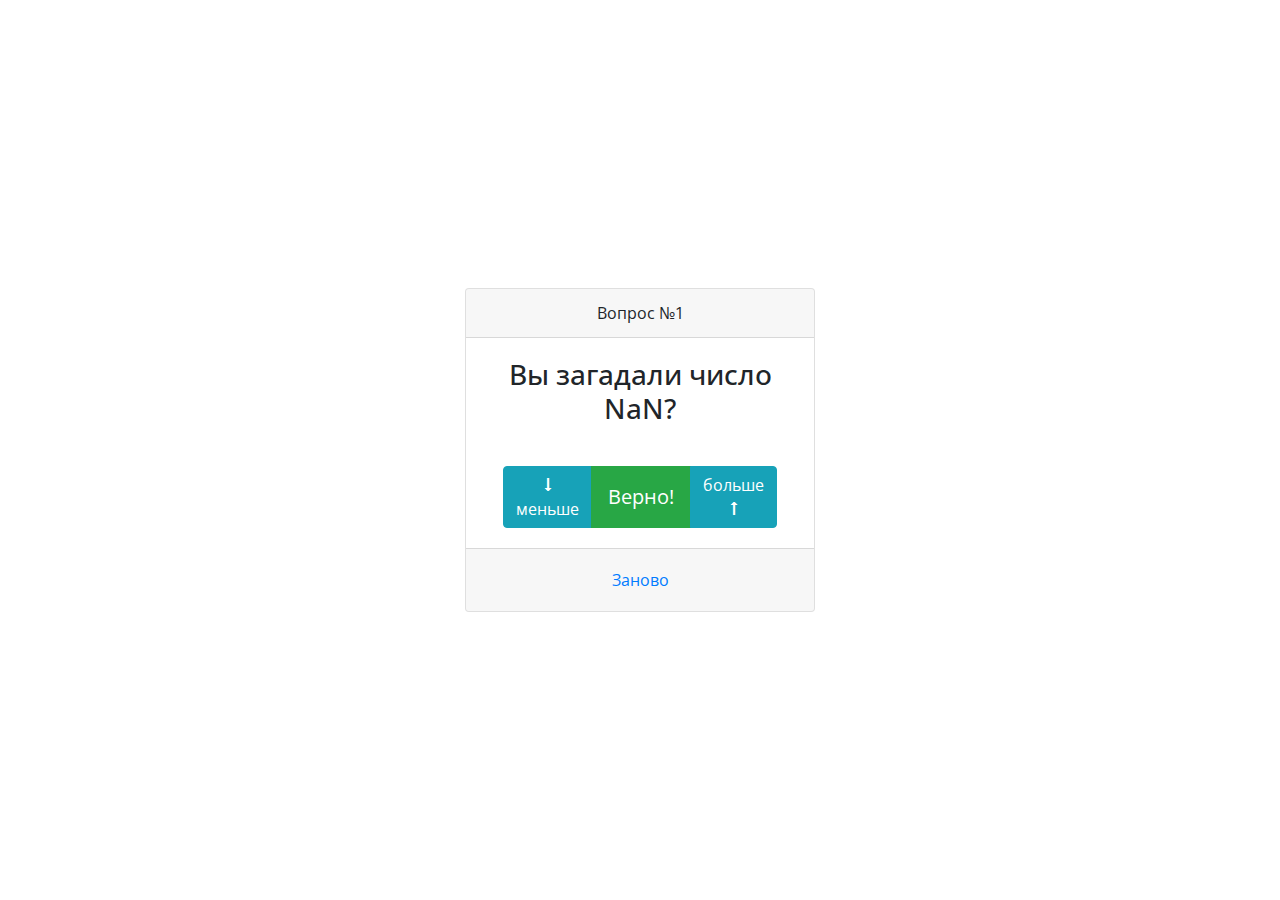
==== bjs/08_if_else/index.html @ 983c70b5 "add example for IF-ELSE" ====
<!DOCTYPE html>
<html lang="en">
<head>
    <meta charset="UTF-8">
    <title>Угадайка</title>
    <link rel="stylesheet" href="https://stackpath.bootstrapcdn.com/bootstrap/4.4.1/css/bootstrap.min.css"
          integrity="sha384-Vkoo8x4CGsO3+Hhxv8T/Q5PaXtkKtu6ug5TOeNV6gBiFeWPGFN9MuhOf23Q9Ifjh" crossorigin="anonymous">
    <link href="https://fonts.googleapis.com/css2?family=Open+Sans" rel="stylesheet">
    <link rel="stylesheet" href="style.css" type="text/css"/>
</head>
<body>
<div class="container">
    <div class="row game-card align-items-center">
        <div class="col col-md-4 offset-md-4">
            <div class="card text-center">
                <div class="card-header">
                    <p class="m-0">Вопрос №<span id="orderNumberField">5</span></p>
                </div>
                <div class="card-body">
                    <div class="row no-gutters">
                        <div class="col">
                            <h3 class="card-title m-0"><span id="answerField">Вы загадали число 5?</span></h3>
                        </div>
                    </div>
                </div>
                <div class="card-body">
                    <div class="btn-group">
                        <button class="btn btn-info" id="btnLess">&#129047;<br>меньше</button>
                        <button class="btn btn-success btn-lg" id="btnEqual">Верно!</button>
                        <button class="btn btn-info" id="btnOver">больше<br>&#129045;</button>
                    </div>
                </div>
                <div class="card-footer">
                    <button class="btn btn-link" id="btnRetry">Заново</button>
                </div>
            </div>
        </div>
    </div>
</div>
<script src="script.js"></script>
</body>
</html>
---- bjs/08_if_else/style.css ----
.game-card {
    height: 100vh;
    font-family: 'Open Sans', monospace;
}
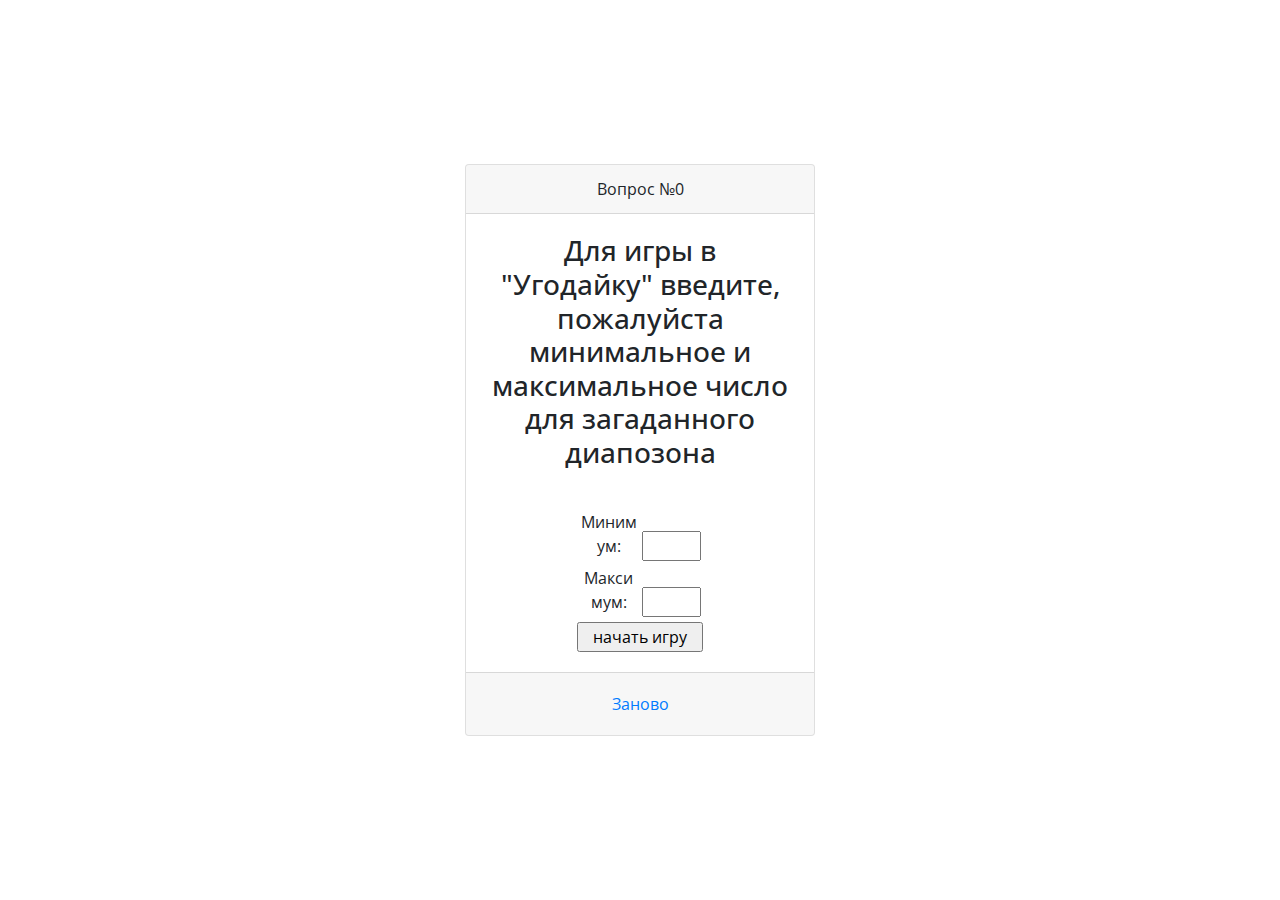
==== commit cd8e69c0: "Выполнено задание по JS-02" ====
--- a/bjs/08_if_else/index.html
+++ b/bjs/08_if_else/index.html
@@ -14,7 +14,7 @@
         <div class="col col-md-4 offset-md-4">
             <div class="card text-center">
                 <div class="card-header">
-                    <p class="m-0">Вопрос №<span id="orderNumberField">5</span></p>
+                    <p class="m-0">Вопрос №<span id="orderNumberField">0</span></p>
                 </div>
                 <div class="card-body">
                     <div class="row no-gutters">
@@ -24,11 +24,25 @@
                     </div>
                 </div>
                 <div class="card-body">
-                    <div class="btn-group">
+
+                    <div class="btn-group collapse show"  id="collapseOutGame">
+                        <form  id="startGame">
+                            <label for="minimumNumber">Минимум: </label>
+                            <input type="number" required min="-999" max="999" id="minimumNumber">
+                            <br>
+                            <label for="maximumNumber">Максимум: </label>
+                            <input type="number" required min="-999" max="999" id="maximumNumber">
+                            <br>
+                            <input type="submit" value="начать игру">
+                        </form>
+                    </div>
+
+                    <div class="btn-group collapse" id="collapseInGame">
                         <button class="btn btn-info" id="btnLess">&#129047;<br>меньше</button>
                         <button class="btn btn-success btn-lg" id="btnEqual">Верно!</button>
                         <button class="btn btn-info" id="btnOver">больше<br>&#129045;</button>
                     </div>
+
                 </div>
                 <div class="card-footer">
                     <button class="btn btn-link" id="btnRetry">Заново</button>
--- a/bjs/08_if_else/style.css
+++ b/bjs/08_if_else/style.css
@@ -1,3 +1,11 @@
+input[type="number"], label {
+    width: 35%;
+}
+
+input[type="submit"] {
+    width: 75%;
+}
+
 .game-card {
     height: 100vh;
     font-family: 'Open Sans', monospace;
